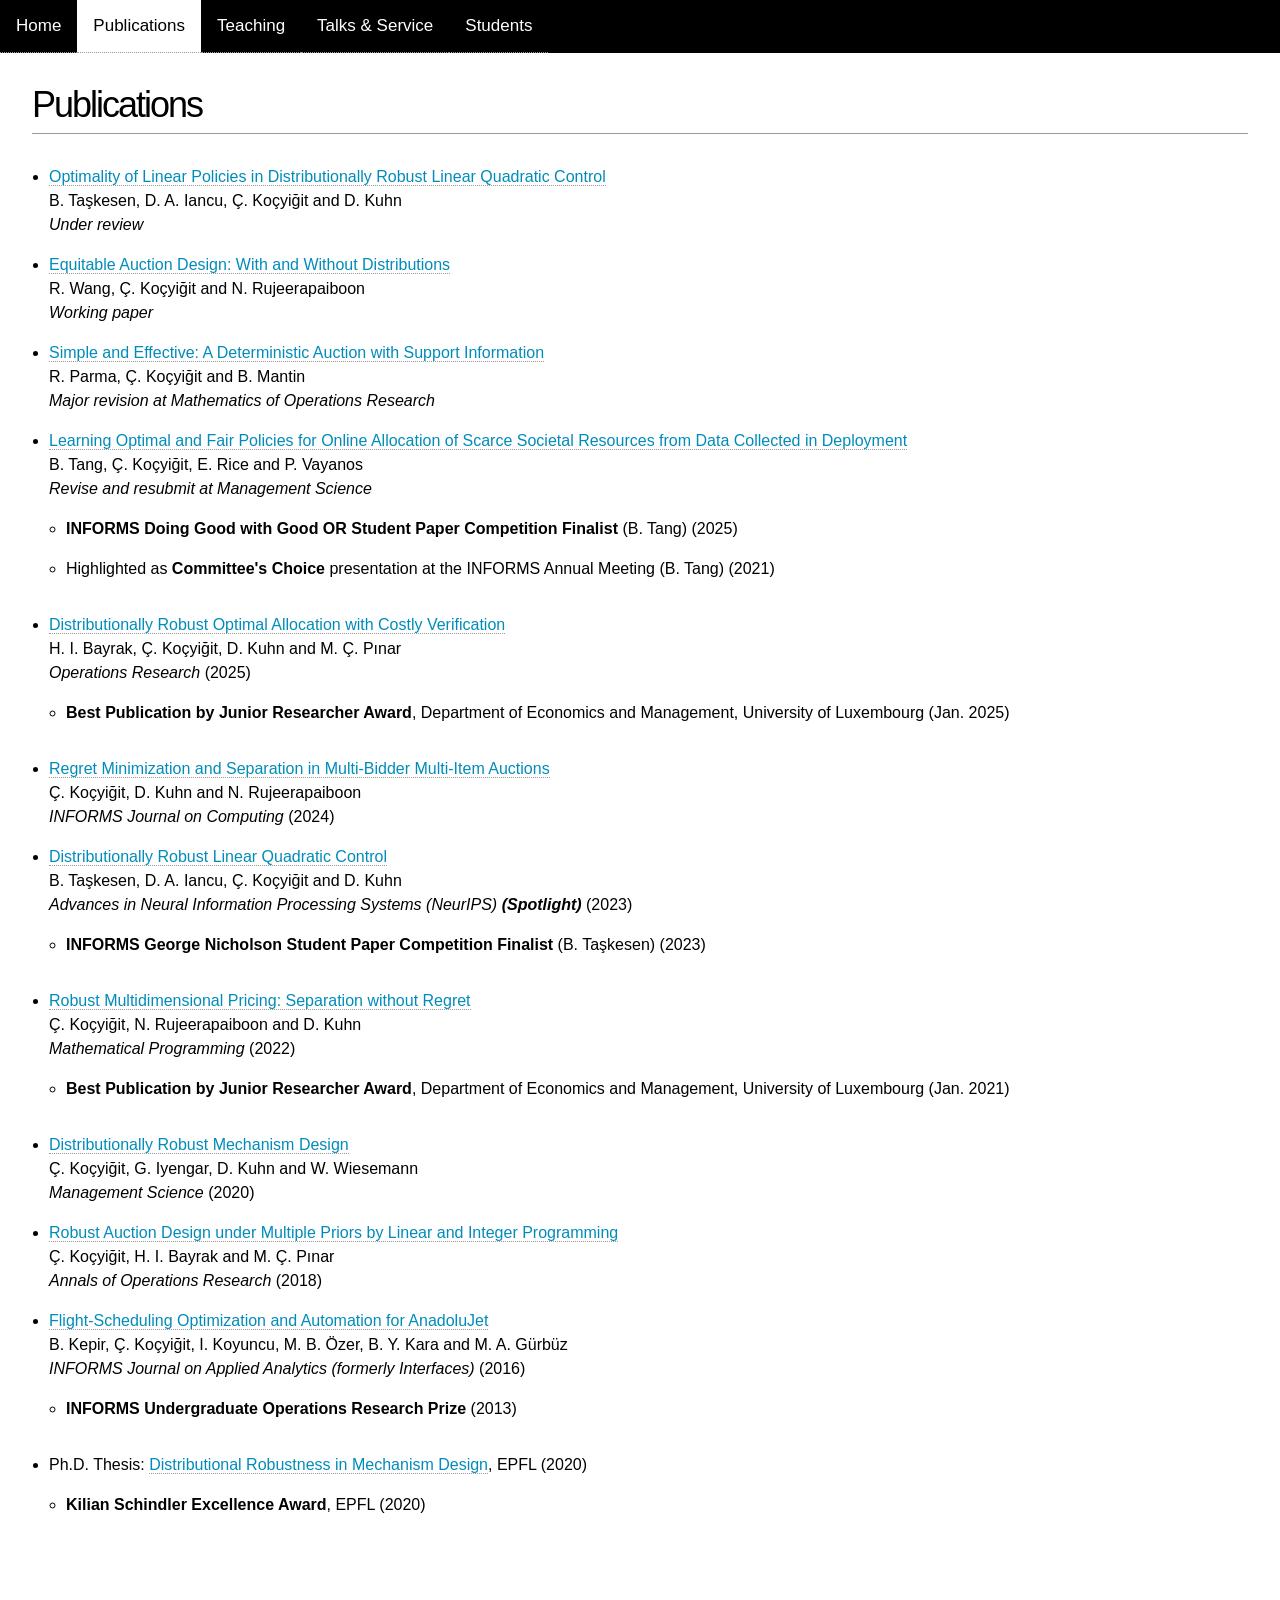
==== publications.html @ d16f3bf9 "Add files via upload" ====
<!DOCTYPE html PUBLIC "-//W3C//DTD XHTML 1.0 Strict//EN"
"http://www.w3.org/TR/xhtml1/DTD/xhtml1-strict.dtd">

<html xmlns="http://www.w3.org/1999/xhtml" xml:lang="en" lang="en">

<head>
    <!-- Global site tag (gtag.js) - Google Analytics -->
    <script async src="https://www.googletagmanager.com/gtag/js?id=UA-120623450-2"></script>
    <script>
        window.dataLayer = window.dataLayer || [];
        function gtag() { dataLayer.push(arguments); }
        gtag('js', new Date());

        gtag('config', 'UA-120623450-2');
    </script>

     <meta http-equiv="Content-Type" content="text/html; charset=utf-8"/>


     <title>cagilkocyigit</title>

     <style type="text/css">
        * { margin: 0; padding: 0; }
        body { background-color:white; font: 16px Helvetica, Sans-Serif; line-height: 24px;}
        .clear { clear: both; }
        #page-wrap {  width: 95%; max-width: 1400px; margin: 40px auto 60px; }
        #pic { float: right; margin: 40px 0 0 0; }
        h1 { margin: 0 0 16px 0; padding: 0 0 16px 0; font-size: 36px; font-weight: normal; letter-spacing: -2px; border-bottom: 1px solid #999; }
        h2 { font-size: 20px; margin: 0 0 6px 0; position: relative; }
        h2 span { position: absolute; bottom: 0; right: 0; font-style: italic; font-family: Georgia, Serif; font-size: 16px; color: #999; font-weight: normal; }
        p { margin: 0 0 16px 0; }
        a { color: #008CBA; text-decoration: none; border-bottom: 1px dotted #999; }
        a:hover { border-bottom-style: solid; color: black; }
        ul { margin: 0 0 32px 17px; }
        #objective { width: 100%; max-width: 1100px; float: left; }
        #objective p { font-family: Georgia, Serif; color: #666; }
        dt { font-style: normal; font-weight: bold; font-size: 18px; text-align: left; padding: 0 26px 0 0; width: 700px; float: left; height: 50px;  }
        dd { width: 100%; max-width: 1400px; float: left; }
        dd.clear { float: none; margin: 0; height: 15px; }
.topnav {
  overflow: hidden;
  background-color: black;
}
.topnav a {
  float: left;
  color: white;
  text-align: center;
  padding: 14px 16px;
  text-decoration: none;
  font-size: 17px;
}

.topnav a:hover {
  background-color: black;
  color: #008CBA;
}

.topnav a.active {
  background-color: white;
  color: black;
}
        /* Media Queries */
        @media (max-width: 600px) {
            h1 { font-size: 1.8rem; } /* Smaller heading on mobile */
            h2 { font-size: 1.2rem; } /* Smaller subheading on mobile */
            p { font-size: 0.8rem; } /* Smaller text on mobile */
li { font-size: 0.8rem; } /* Smaller text on mobile */
            .topnav a { font-size: 0.875rem; padding: 8px; } /* Adjust topnav links */
        }
     </style>
</head>

<body>
<div class="topnav">
  <a href="index.html">Home</a>
  <a class="active" href="publications.html">Publications</a>
  <a href="teaching.html">Teaching</a>
  <a href="talksandservice.html">Talks & Service</a>
<a href="students.html">Students</a>
</div>
    <div id="page-wrap">
    
        <div id="contact-info" class="vcard">
        
            <!-- Microformats! -->
        
            <h1 class="fn">Publications </h1>
</div>


        
        <div class="clear"></div>
        
        <dl>

            <dd class="clear"></dd>
            
            <dd>
		<ul>
<li><p><a href="https://arxiv.org/pdf/2508.11858">Optimality of Linear Policies in Distributionally Robust Linear Quadratic Control</a><br />
		B. Taşkesen, D. A. Iancu, Ç. Koçyiğit and D. Kuhn<br />
		<i>Under review</i> <br /> </p></li>

<li><p><a href="https://arxiv.org/pdf/2502.08369">Equitable Auction Design: With and Without Distributions</a><br />
		R. Wang, Ç. Koçyiğit and  N. Rujeerapaiboon<br />
		<i>Working paper</i> <br /> </p></li>

<li><p><a href="https://optimization-online.org/2024/09/simple-and-effective-a-deterministic-auction-with-support-information">Simple and Effective: A Deterministic Auction with Support Information</a><br />
		R. Parma, Ç. Koçyiğit and  B. Mantin<br />
		<i>Major revision at Mathematics of Operations Research</i> <br /> </p></li>

		<li><p><a href="https://arxiv.org/pdf/2311.13765.pdf">Learning Optimal and Fair Policies for Online Allocation of Scarce Societal Resources from Data Collected in Deployment</a><br />
		B. Tang, Ç. Koçyiğit, E. Rice and P. Vayanos <br />
		<i>Revise and resubmit at Management Science</I> <br /> </p></li>
		<ul><li><strong>INFORMS Doing Good with Good OR Student Paper Competition Finalist </strong> (B. Tang) (2025) </p></li>
		<li>Highlighted as <strong>Committee's Choice</strong> presentation at the INFORMS Annual Meeting (B. Tang) (2021) </p></li></ul>

		<li><p><a href="https://arxiv.org/pdf/2211.15122.pdf">Distributionally Robust Optimal Allocation with Costly Verification</a><br />
		H. I. Bayrak, Ç. Koçyiğit, D. Kuhn and  M. Ç. Pınar<br />
		<i>Operations Research </i> (2025) <br /> </p>
<ul><li><strong>Best Publication by Junior Researcher Award</strong>, Department of Economics and
Management, University of Luxembourg (Jan. 2025)</p></li></ul>

		<li><p><a href="https://pubsonline.informs.org/doi/abs/10.1287/ijoc.2022.0275">Regret Minimization and Separation in Multi-Bidder Multi-Item Auctions</a><br />
		Ç. Koçyiğit, D. Kuhn and  N. Rujeerapaiboon<br />
		<i>INFORMS Journal on Computing</i> (2024) <br /> </p></li>

		<li><p><a href="https://openreview.net/forum?id=hE5RWzQyvf">Distributionally Robust Linear Quadratic Control</a><br />
		B. Taşkesen, D. A. Iancu, Ç. Koçyiğit and D. Kuhn<br />
		<i>Advances in Neural Information Processing Systems (NeurIPS) <strong>(Spotlight)</strong></I> (2023) <br /> </p></li>
		<ul><li><strong>INFORMS George Nicholson Student Paper Competition Finalist </strong> (B. Taşkesen) (2023) </p></li></ul>

                <li><p><a href="https://link.springer.com/article/10.1007/s10107-021-01615-4">Robust Multidimensional Pricing: Separation without Regret</a><br />
		Ç. Koçyiğit, N. Rujeerapaiboon and D. Kuhn<br />
        <i>Mathematical Programming</i> (2022)<br /> </p>
		<ul><li><strong>Best Publication by Junior Researcher Award</strong>, Department of Economics and
Management, University of Luxembourg (Jan. 2021)</p></li></ul>

                <li><p><a href="https://pubsonline.informs.org/doi/abs/10.1287/mnsc.2018.3219">Distributionally Robust Mechanism Design</a><br />
		Ç. Koçyiğit, G. Iyengar, D. Kuhn and W. Wiesemann<br />
		<i>Management Science</i> (2020)<br /></p>

                <li><p><a href="https://link.springer.com/article/10.1007/s10479-017-2416-4">Robust Auction Design under Multiple Priors by Linear and Integer Programming</a><br />
		Ç. Koçyiğit, H. I. Bayrak and M. Ç. Pınar<br />
 		<i>Annals of Operations Research</i> (2018)<br /></p>

                <li><p><a href="https://pubsonline.informs.org/doi/abs/10.1287/inte.2016.0853">Flight-Scheduling Optimization and Automation for AnadoluJet</a><br />
		B. Kepir, Ç. Koçyiğit, I. Koyuncu, M. B. Özer, B. Y. Kara and M. A. Gürbüz<br />
		<i>INFORMS Journal on Applied Analytics (formerly Interfaces)</i> (2016)<br />
		<ul><li><strong>INFORMS Undergraduate Operations Research Prize</strong> (2013)</p></li></ul>
		<li><p>Ph.D. Thesis: <a href="https://infoscience.epfl.ch/record/278903">Distributional Robustness in Mechanism Design</a>,
		EPFL (2020)</p></li>
		<ul><li><strong>Kilian Schindler Excellence Award</strong>, EPFL (2020)</p></li></ul>
		</ul>

            </dd>
            
            <dd class="clear"></dd>

<!--         <dt>Papers in Preparation</dt>
            <dd>
		<ul>
		<li><p>Learning Optimal Policies for Online Allocation of Scarce Societal Resources from Data Collected in Deployment,
		B. Tang, Ç. Koçyiğit, E. Rice and P. Vayanos.
		<i>In Preparation for Submission to Management Science.</I> <br /> </p></li>

		<li><p>A Simple and Deterministic Auction with Revenue Guarantees,
		R. Parma, Ç. Koçyiğit and B. Mantin. 
		<i>In Preparation for Submission to Manufacturing & Service Operations Management.</I> <br /> </p></li>

		</ul>

            </dd>
            
            <dd class="clear"></dd> -->
            
            <dd class="clear"></dd>
            
        
        <div class="clear"></div>
    
    </div>

</body>

</html>
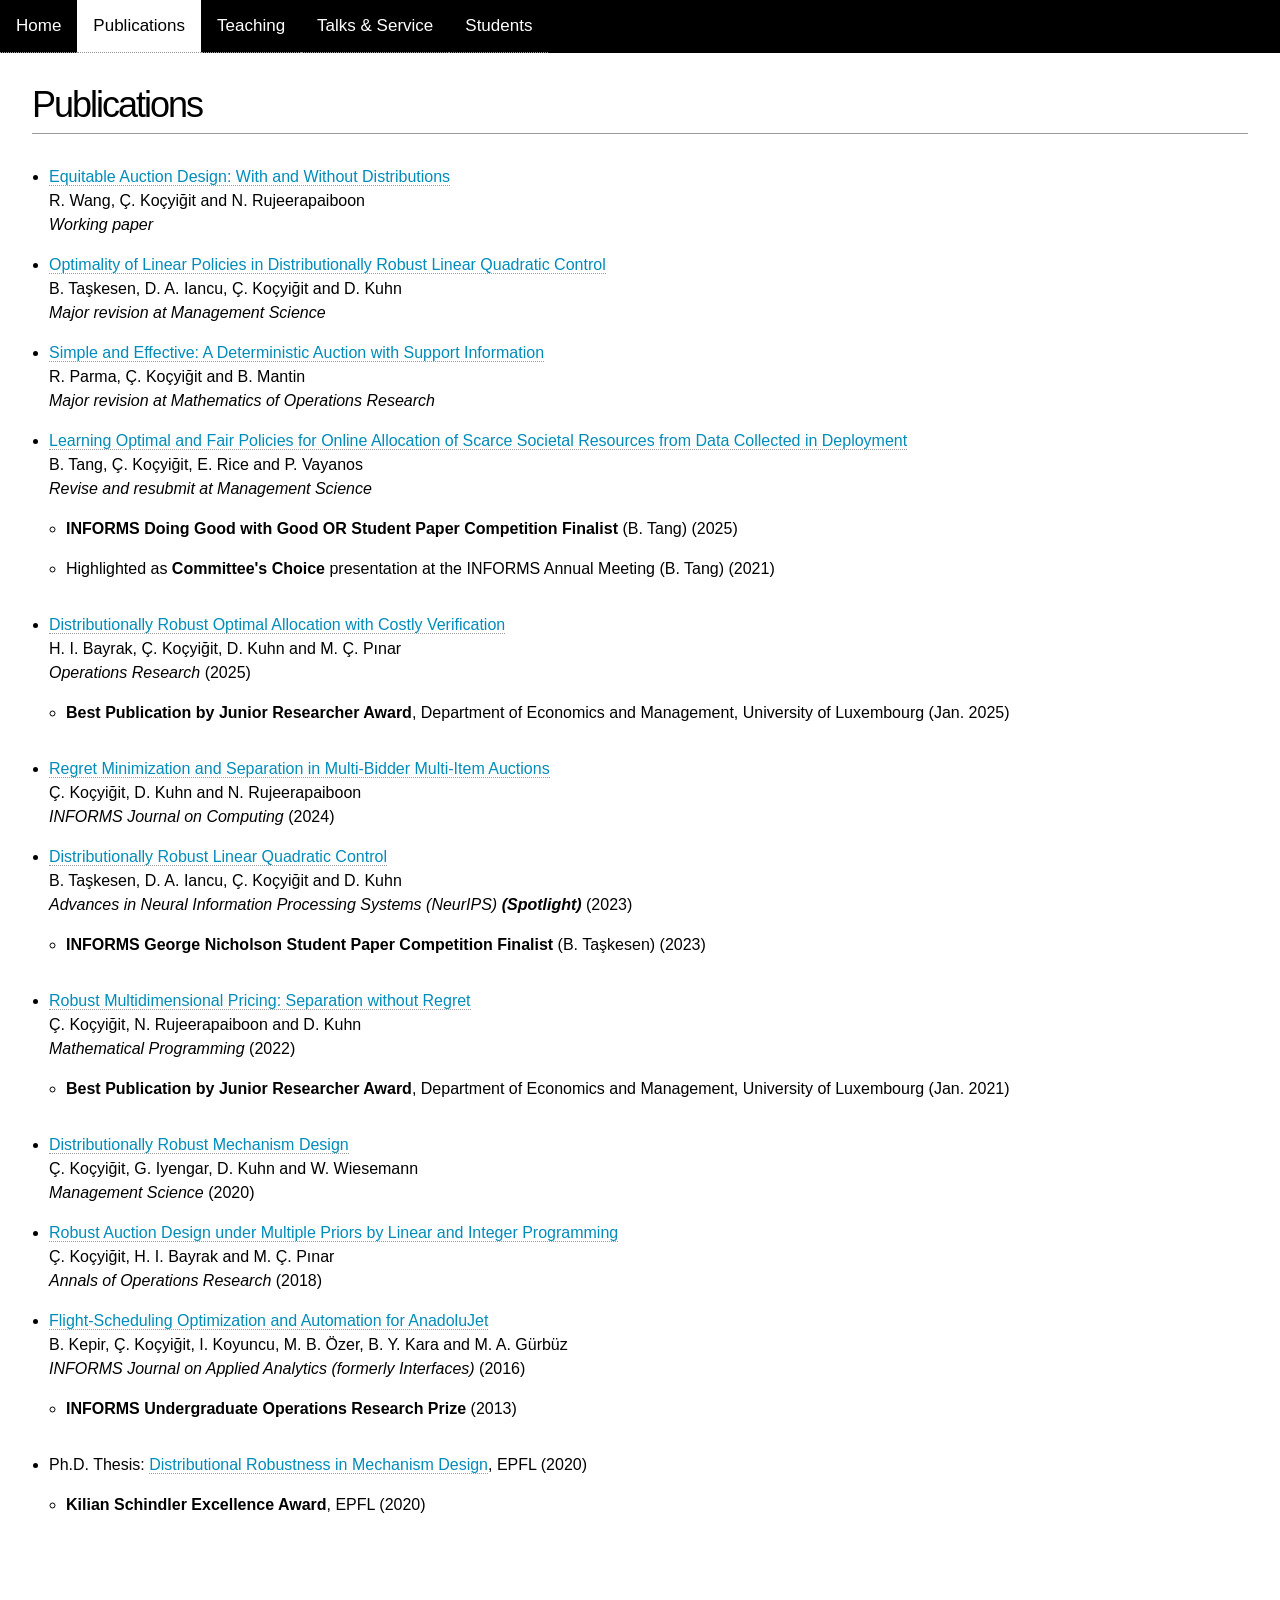
==== commit e720d71f: "Add files via upload" ====
--- a/publications.html
+++ b/publications.html
@@ -97,15 +97,15 @@
             
             <dd>
 		<ul>
-<li><p><a href="https://arxiv.org/pdf/2508.11858">Optimality of Linear Policies in Distributionally Robust Linear Quadratic Control</a><br />
-		B. Taşkesen, D. A. Iancu, Ç. Koçyiğit and D. Kuhn<br />
-		<i>Under review</i> <br /> </p></li>
-
 <li><p><a href="https://arxiv.org/pdf/2502.08369">Equitable Auction Design: With and Without Distributions</a><br />
 		R. Wang, Ç. Koçyiğit and  N. Rujeerapaiboon<br />
 		<i>Working paper</i> <br /> </p></li>
 
-<li><p><a href="https://optimization-online.org/2024/09/simple-and-effective-a-deterministic-auction-with-support-information">Simple and Effective: A Deterministic Auction with Support Information</a><br />
+<li><p><a href="https://arxiv.org/pdf/2508.11858">Optimality of Linear Policies in Distributionally Robust Linear Quadratic Control</a><br />
+		B. Taşkesen, D. A. Iancu, Ç. Koçyiğit and D. Kuhn<br />
+		<i>Major revision at Management Science</i> <br /> </p></li>
+
+<li><p><a href="https://papers.ssrn.com/sol3/papers.cfm?abstract_id=5705342">Simple and Effective: A Deterministic Auction with Support Information</a><br />
 		R. Parma, Ç. Koçyiğit and  B. Mantin<br />
 		<i>Major revision at Mathematics of Operations Research</i> <br /> </p></li>
 
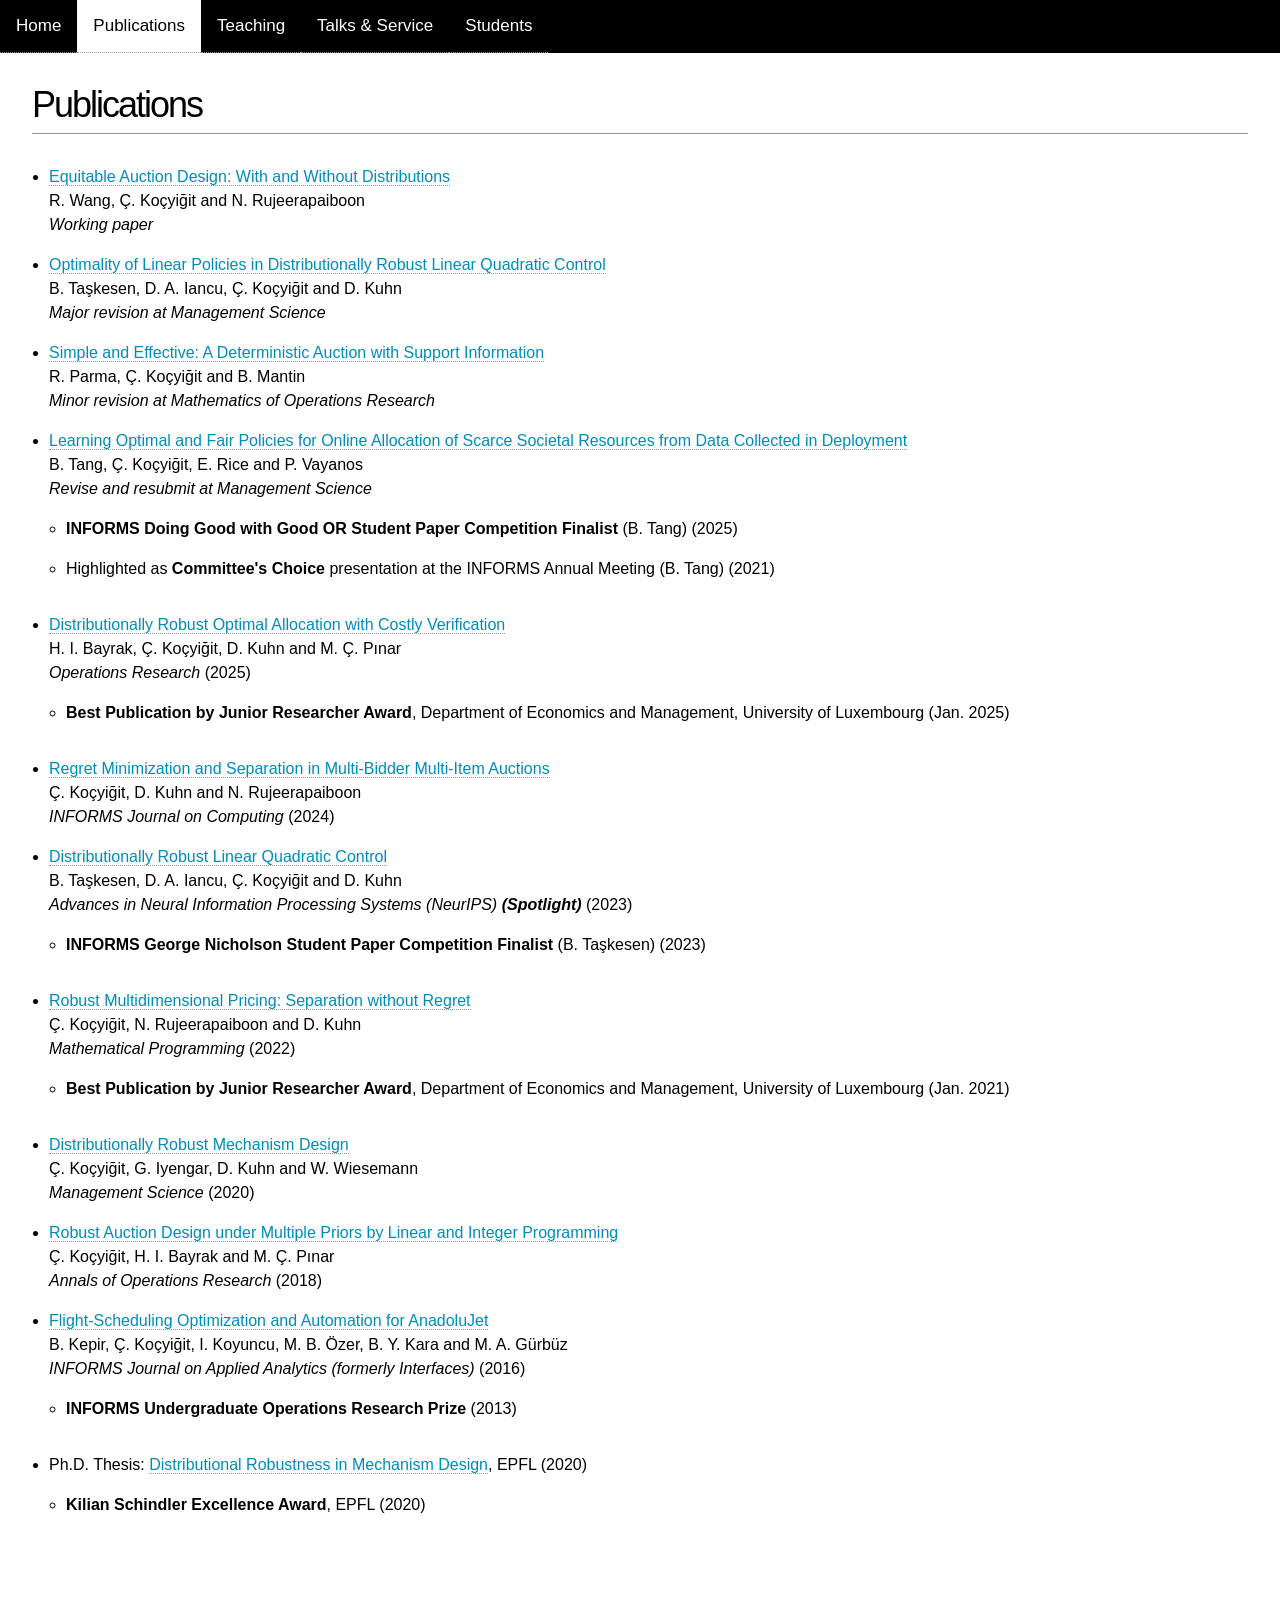
==== commit e28979ce: "Add files via upload" ====
--- a/publications.html
+++ b/publications.html
@@ -107,7 +107,7 @@
 
 <li><p><a href="https://papers.ssrn.com/sol3/papers.cfm?abstract_id=5705342">Simple and Effective: A Deterministic Auction with Support Information</a><br />
 		R. Parma, Ç. Koçyiğit and  B. Mantin<br />
-		<i>Major revision at Mathematics of Operations Research</i> <br /> </p></li>
+		<i>Minor revision at Mathematics of Operations Research</i> <br /> </p></li>
 
 		<li><p><a href="https://arxiv.org/pdf/2311.13765.pdf">Learning Optimal and Fair Policies for Online Allocation of Scarce Societal Resources from Data Collected in Deployment</a><br />
 		B. Tang, Ç. Koçyiğit, E. Rice and P. Vayanos <br />
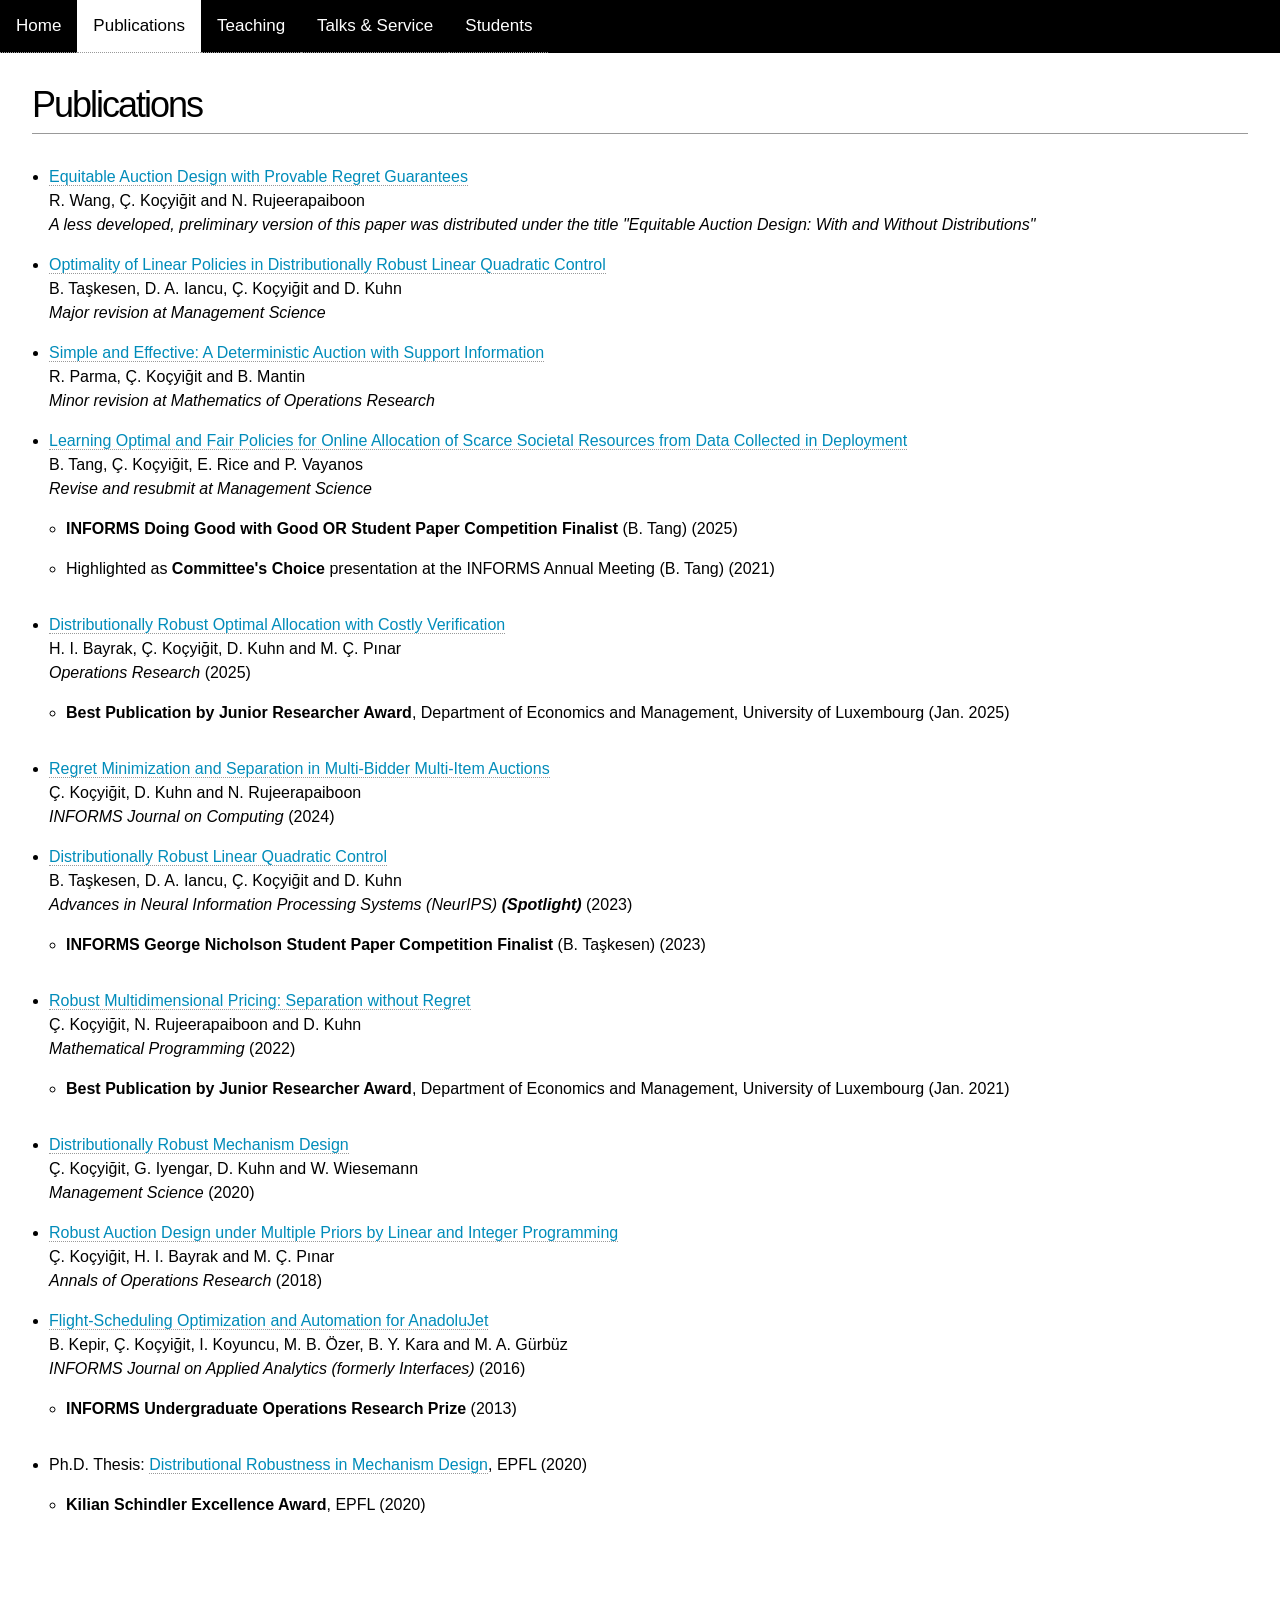
==== commit 76f3d3fb: "Add files via upload" ====
--- a/publications.html
+++ b/publications.html
@@ -97,9 +97,9 @@
             
             <dd>
 		<ul>
-<li><p><a href="https://arxiv.org/pdf/2502.08369">Equitable Auction Design: With and Without Distributions</a><br />
+<li><p><a href="https://papers.ssrn.com/sol3/papers.cfm?abstract_id=7005998&__cf_chl_f_tk=wZNvV1.OBYGqK0n_U7yCTQyguQd2hVqvRyywHK9gBp0-1783003890-1.0.1.1-TVsMXAPM4e9HEQJLXVnhU08RAbnN6eTkF7VQjbKF1mc">Equitable Auction Design with Provable Regret Guarantees</a><br />
 		R. Wang, Ç. Koçyiğit and  N. Rujeerapaiboon<br />
-		<i>Working paper</i> <br /> </p></li>
+		<i>A less developed, preliminary version of this paper was distributed under the title "Equitable Auction Design: With and Without Distributions"</I> <br /> </p></li>
 
 <li><p><a href="https://arxiv.org/pdf/2508.11858">Optimality of Linear Policies in Distributionally Robust Linear Quadratic Control</a><br />
 		B. Taşkesen, D. A. Iancu, Ç. Koçyiğit and D. Kuhn<br />
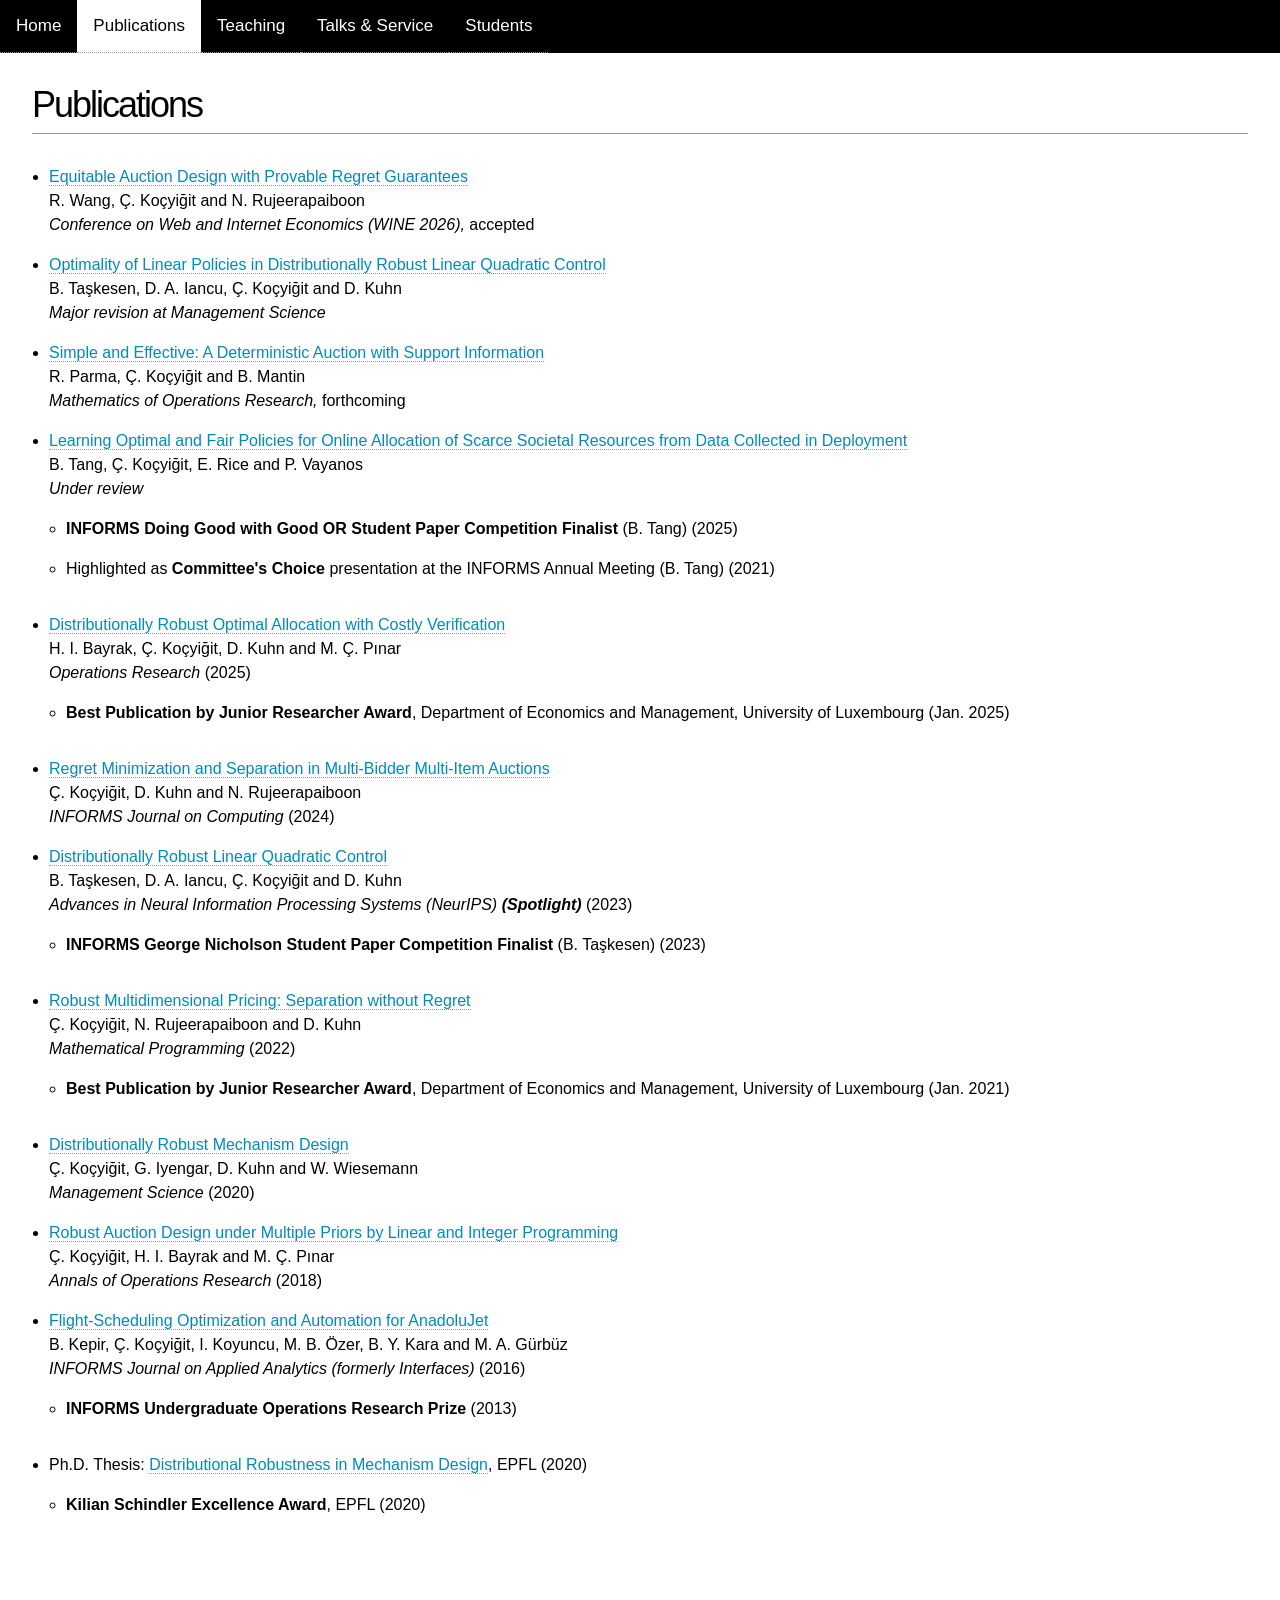
==== commit 96323462: "Add files via upload" ====
--- a/publications.html
+++ b/publications.html
@@ -99,7 +99,7 @@
 		<ul>
 <li><p><a href="https://papers.ssrn.com/sol3/papers.cfm?abstract_id=7005998&__cf_chl_f_tk=wZNvV1.OBYGqK0n_U7yCTQyguQd2hVqvRyywHK9gBp0-1783003890-1.0.1.1-TVsMXAPM4e9HEQJLXVnhU08RAbnN6eTkF7VQjbKF1mc">Equitable Auction Design with Provable Regret Guarantees</a><br />
 		R. Wang, Ç. Koçyiğit and  N. Rujeerapaiboon<br />
-		<i>A less developed, preliminary version of this paper was distributed under the title "Equitable Auction Design: With and Without Distributions"</I> <br /> </p></li>
+		<i>Conference on Web and Internet Economics (WINE 2026), </I> accepted  <br /> </p></li>
 
 <li><p><a href="https://arxiv.org/pdf/2508.11858">Optimality of Linear Policies in Distributionally Robust Linear Quadratic Control</a><br />
 		B. Taşkesen, D. A. Iancu, Ç. Koçyiğit and D. Kuhn<br />
@@ -107,11 +107,11 @@
 
 <li><p><a href="https://papers.ssrn.com/sol3/papers.cfm?abstract_id=5705342">Simple and Effective: A Deterministic Auction with Support Information</a><br />
 		R. Parma, Ç. Koçyiğit and  B. Mantin<br />
-		<i>Minor revision at Mathematics of Operations Research</i> <br /> </p></li>
+		<i>Mathematics of Operations Research, </I> forthcoming <br /> </p></li>
 
 		<li><p><a href="https://arxiv.org/pdf/2311.13765.pdf">Learning Optimal and Fair Policies for Online Allocation of Scarce Societal Resources from Data Collected in Deployment</a><br />
 		B. Tang, Ç. Koçyiğit, E. Rice and P. Vayanos <br />
-		<i>Revise and resubmit at Management Science</I> <br /> </p></li>
+		<i>Under review</I> <br /> </p></li>
 		<ul><li><strong>INFORMS Doing Good with Good OR Student Paper Competition Finalist </strong> (B. Tang) (2025) </p></li>
 		<li>Highlighted as <strong>Committee's Choice</strong> presentation at the INFORMS Annual Meeting (B. Tang) (2021) </p></li></ul>
 
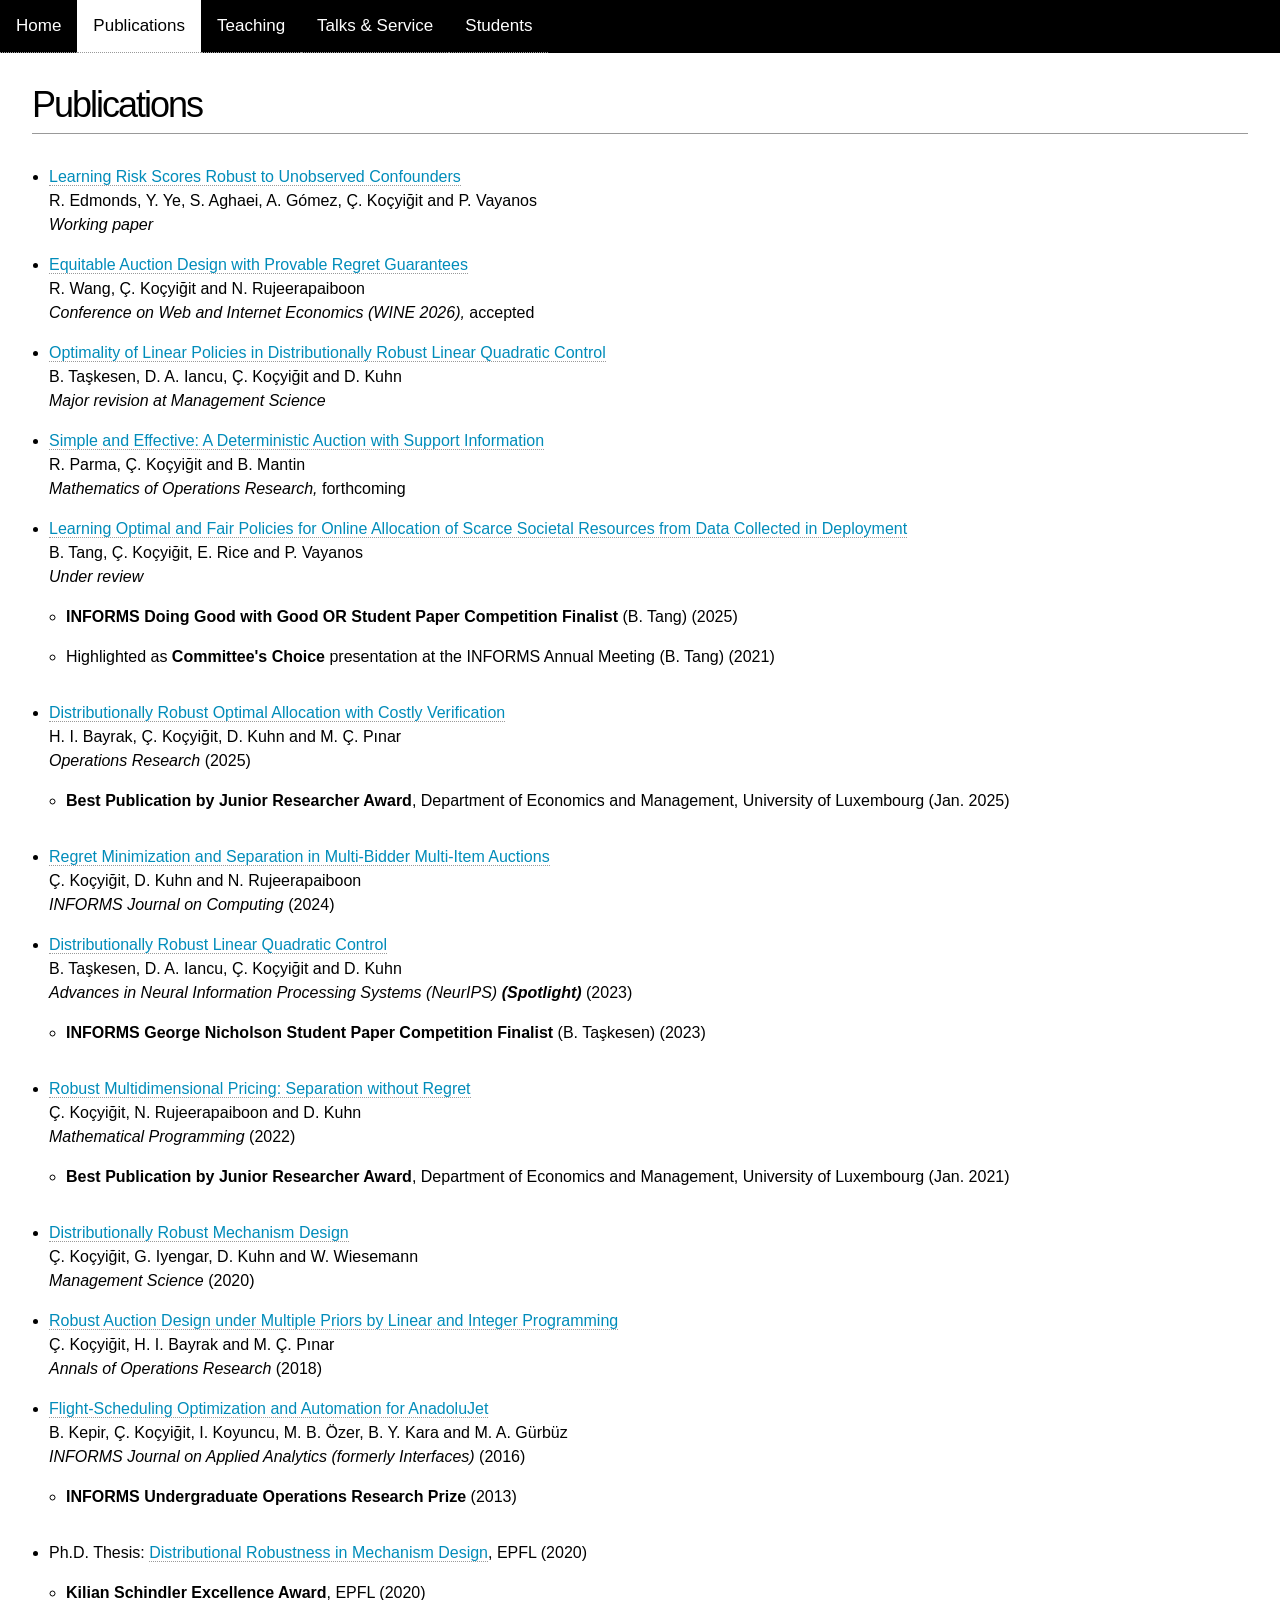
==== commit 31bb384d: "Add files via upload" ====
--- a/publications.html
+++ b/publications.html
@@ -97,6 +97,10 @@
             
             <dd>
 		<ul>
+<li><p><a href="https://optimization-online.org/2026/09/learning-risk-scores-robust-to-unobserved-confounders/">Learning Risk Scores Robust to Unobserved Confounders</a><br />
+		R. Edmonds, Y. Ye, S. Aghaei, A. Gómez, Ç. Koçyiğit and P. Vayanos<br />
+		<i>Working paper </I>  <br /> </p></li>
+
 <li><p><a href="https://papers.ssrn.com/sol3/papers.cfm?abstract_id=7005998&__cf_chl_f_tk=wZNvV1.OBYGqK0n_U7yCTQyguQd2hVqvRyywHK9gBp0-1783003890-1.0.1.1-TVsMXAPM4e9HEQJLXVnhU08RAbnN6eTkF7VQjbKF1mc">Equitable Auction Design with Provable Regret Guarantees</a><br />
 		R. Wang, Ç. Koçyiğit and  N. Rujeerapaiboon<br />
 		<i>Conference on Web and Internet Economics (WINE 2026), </I> accepted  <br /> </p></li>
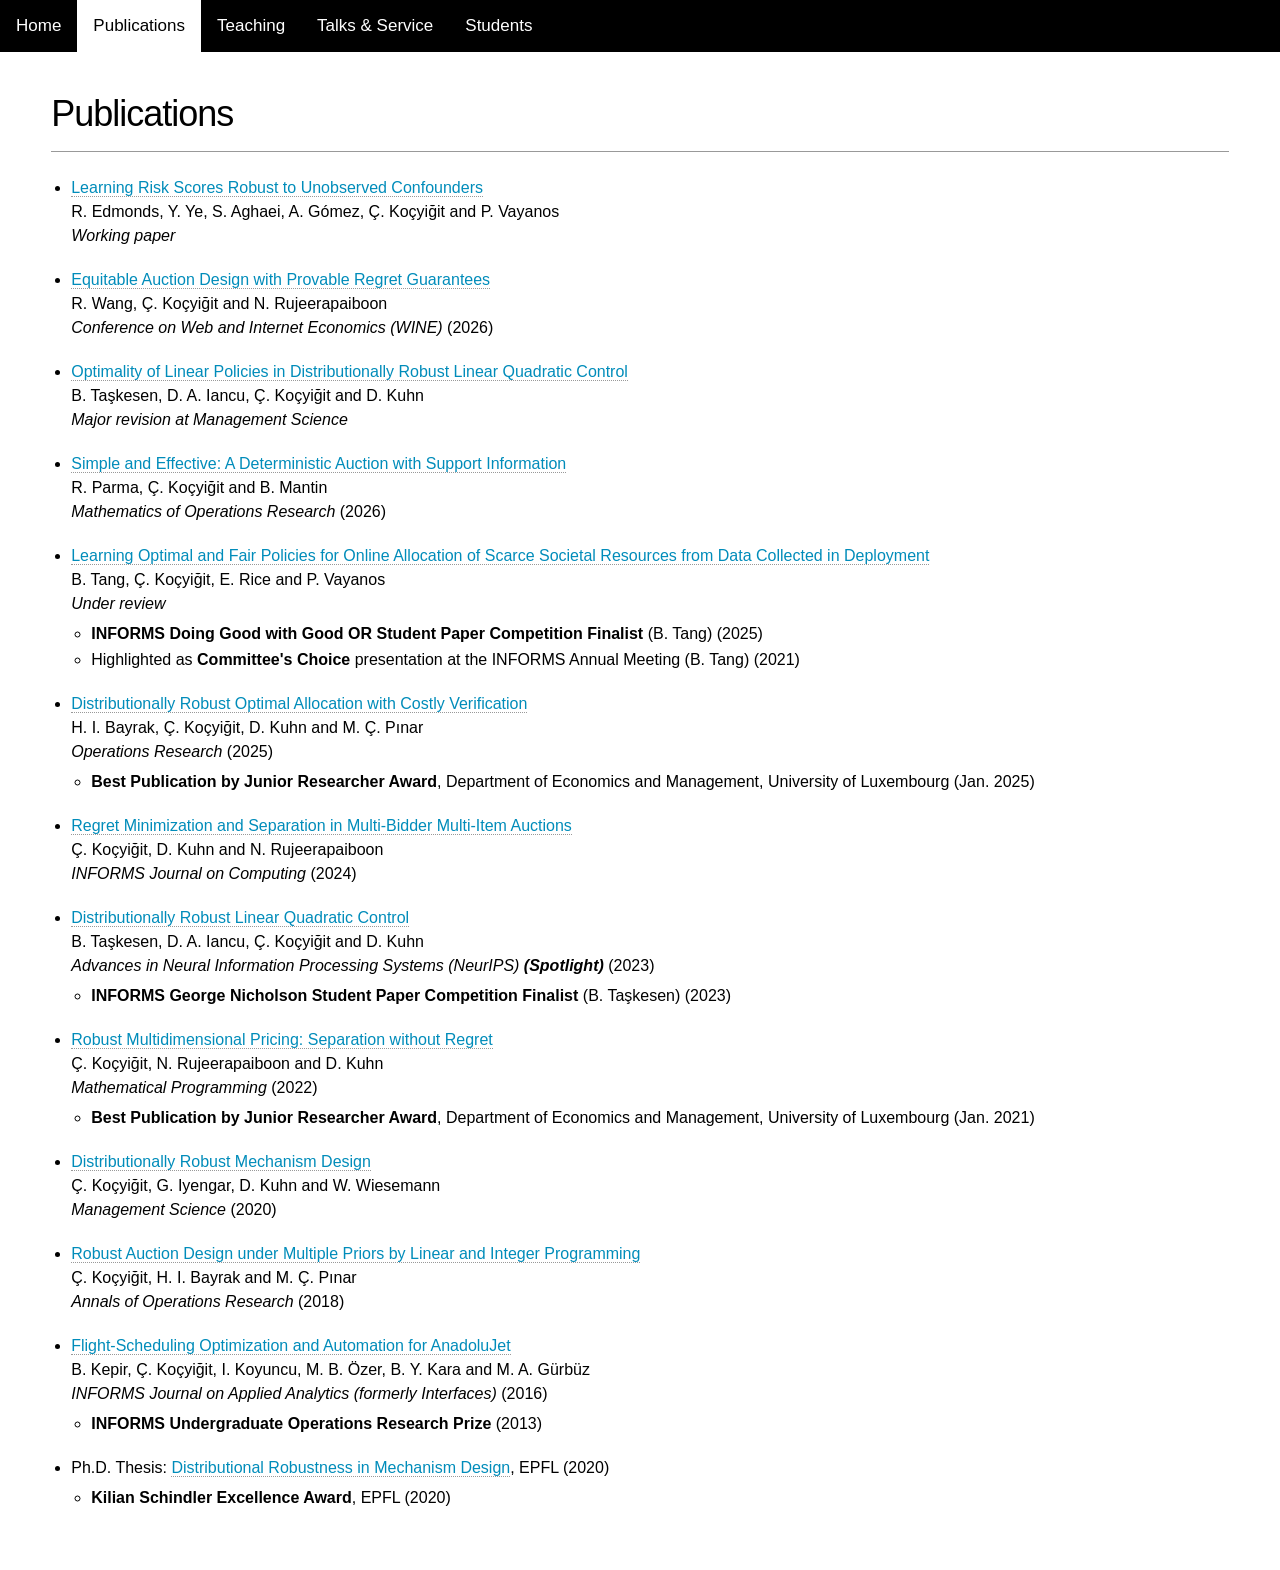
==== commit 4819d954: "Add files via upload" ====
--- a/publications.html
+++ b/publications.html
@@ -1,190 +1,153 @@
-<!DOCTYPE html PUBLIC "-//W3C//DTD XHTML 1.0 Strict//EN"
-"http://www.w3.org/TR/xhtml1/DTD/xhtml1-strict.dtd">
-
-<html xmlns="http://www.w3.org/1999/xhtml" xml:lang="en" lang="en">
-
-<head>
-    <!-- Global site tag (gtag.js) - Google Analytics -->
-    <script async src="https://www.googletagmanager.com/gtag/js?id=UA-120623450-2"></script>
-    <script>
-        window.dataLayer = window.dataLayer || [];
-        function gtag() { dataLayer.push(arguments); }
-        gtag('js', new Date());
-
-        gtag('config', 'UA-120623450-2');
-    </script>
-
-     <meta http-equiv="Content-Type" content="text/html; charset=utf-8"/>
-
-
-     <title>cagilkocyigit</title>
-
-     <style type="text/css">
-        * { margin: 0; padding: 0; }
-        body { background-color:white; font: 16px Helvetica, Sans-Serif; line-height: 24px;}
-        .clear { clear: both; }
-        #page-wrap {  width: 95%; max-width: 1400px; margin: 40px auto 60px; }
-        #pic { float: right; margin: 40px 0 0 0; }
-        h1 { margin: 0 0 16px 0; padding: 0 0 16px 0; font-size: 36px; font-weight: normal; letter-spacing: -2px; border-bottom: 1px solid #999; }
-        h2 { font-size: 20px; margin: 0 0 6px 0; position: relative; }
-        h2 span { position: absolute; bottom: 0; right: 0; font-style: italic; font-family: Georgia, Serif; font-size: 16px; color: #999; font-weight: normal; }
-        p { margin: 0 0 16px 0; }
-        a { color: #008CBA; text-decoration: none; border-bottom: 1px dotted #999; }
-        a:hover { border-bottom-style: solid; color: black; }
-        ul { margin: 0 0 32px 17px; }
-        #objective { width: 100%; max-width: 1100px; float: left; }
-        #objective p { font-family: Georgia, Serif; color: #666; }
-        dt { font-style: normal; font-weight: bold; font-size: 18px; text-align: left; padding: 0 26px 0 0; width: 700px; float: left; height: 50px;  }
-        dd { width: 100%; max-width: 1400px; float: left; }
-        dd.clear { float: none; margin: 0; height: 15px; }
-.topnav {
-  overflow: hidden;
-  background-color: black;
-}
-.topnav a {
-  float: left;
-  color: white;
-  text-align: center;
-  padding: 14px 16px;
-  text-decoration: none;
-  font-size: 17px;
-}
+<!DOCTYPE html>
+<html lang="en">
 
-.topnav a:hover {
-  background-color: black;
-  color: #008CBA;
-}
+<head>
+  <!-- Global site tag (gtag.js) - Google Analytics -->
+  <script async src="https://www.googletagmanager.com/gtag/js?id=UA-120623450-2"></script>
+  <script>
+    window.dataLayer = window.dataLayer || [];
+    function gtag() { dataLayer.push(arguments); }
+    gtag('js', new Date());
 
-.topnav a.active {
-  background-color: white;
-  color: black;
-}
-        /* Media Queries */
-        @media (max-width: 600px) {
-            h1 { font-size: 1.8rem; } /* Smaller heading on mobile */
-            h2 { font-size: 1.2rem; } /* Smaller subheading on mobile */
-            p { font-size: 0.8rem; } /* Smaller text on mobile */
-li { font-size: 0.8rem; } /* Smaller text on mobile */
-            .topnav a { font-size: 0.875rem; padding: 8px; } /* Adjust topnav links */
-        }
-     </style>
-</head>
-
-<body>
-<div class="topnav">
-  <a href="index.html">Home</a>
-  <a class="active" href="publications.html">Publications</a>
-  <a href="teaching.html">Teaching</a>
-  <a href="talksandservice.html">Talks & Service</a>
-<a href="students.html">Students</a>
-</div>
-    <div id="page-wrap">
-    
-        <div id="contact-info" class="vcard">
-        
-            <!-- Microformats! -->
-        
-            <h1 class="fn">Publications </h1>
-</div>
-
-
-        
-        <div class="clear"></div>
-        
-        <dl>
-
-            <dd class="clear"></dd>
-            
+    gtag('config', 'UA-120623450-2');
+  </script>
+  <meta charset="utf-8" />
+  <meta name="viewport" content="width=device-width, initial-scale=1" />
+
+  <title>cagilkocyigit</title>
+
+  <link rel="stylesheet" href="style.css" />
+</head>
+
+<body class="page-publications">
+
+  <nav class="topnav">
+    <a href="index.html">Home</a>
+    <a class="active" href="publications.html">Publications</a>
+    <a href="teaching.html">Teaching</a>
+    <a href="talksandservice.html">Talks &amp; Service</a>
+    <a href="students.html">Students</a>
+  </nav>
+
+  <main class="wrap">
+
+    <h1>Publications</h1>
+
+    <ul class="pubs">
+      <li class="pub">
+        <div class="pub-title"><a href="https://optimization-online.org/2026/09/learning-risk-scores-robust-to-unobserved-confounders/">Learning Risk Scores Robust to Unobserved Confounders</a></div>
+        <div class="pub-authors">R. Edmonds, Y. Ye, S. Aghaei, A. Gómez, Ç. Koçyiğit and P. Vayanos</div>
+        <div class="pub-venue"><i>Working paper </i></div>
+      </li>
+
+      <li class="pub">
+        <div class="pub-title"><a href="https://papers.ssrn.com/sol3/papers.cfm?abstract_id=7005998&__cf_chl_f_tk=wZNvV1.OBYGqK0n_U7yCTQyguQd2hVqvRyywHK9gBp0-1783003890-1.0.1.1-TVsMXAPM4e9HEQJLXVnhU08RAbnN6eTkF7VQjbKF1mc">Equitable Auction Design with Provable Regret Guarantees</a></div>
+        <div class="pub-authors">R. Wang, Ç. Koçyiğit and N. Rujeerapaiboon</div>
+        <div class="pub-venue"><i>Conference on Web and Internet Economics (WINE) </i> (2026)</div>
+      </li>
+
+      <li class="pub">
+        <div class="pub-title"><a href="https://arxiv.org/pdf/2508.11858">Optimality of Linear Policies in Distributionally Robust Linear Quadratic Control</a></div>
+        <div class="pub-authors">B. Taşkesen, D. A. Iancu, Ç. Koçyiğit and D. Kuhn</div>
+        <div class="pub-venue"><i>Major revision at Management Science</i></div>
+      </li>
+
+      <li class="pub">
+        <div class="pub-title"><a href="https://papers.ssrn.com/sol3/papers.cfm?abstract_id=5705342">Simple and Effective: A Deterministic Auction with Support Information</a></div>
+        <div class="pub-authors">R. Parma, Ç. Koçyiğit and B. Mantin</div>
+        <div class="pub-venue"><i>Mathematics of Operations Research </i> (2026) </div>
+      </li>
+
+      <li class="pub">
+        <div class="pub-title"><a href="https://arxiv.org/pdf/2311.13765.pdf">Learning Optimal and Fair Policies for Online Allocation of Scarce Societal Resources from Data Collected in Deployment</a></div>
+        <div class="pub-authors">B. Tang, Ç. Koçyiğit, E. Rice and P. Vayanos</div>
+        <div class="pub-venue"><i>Under review</i></div>
+        <ul class="awards">
+          <li><strong>INFORMS Doing Good with Good OR Student Paper Competition Finalist </strong> (B. Tang) (2025)</li>
+          <li>Highlighted as <strong>Committee's Choice</strong> presentation at the INFORMS Annual Meeting (B. Tang) (2021)</li>
+        </ul>
+      </li>
+
+      <li class="pub">
+        <div class="pub-title"><a href="https://arxiv.org/pdf/2211.15122.pdf">Distributionally Robust Optimal Allocation with Costly Verification</a></div>
+        <div class="pub-authors">H. I. Bayrak, Ç. Koçyiğit, D. Kuhn and M. Ç. Pınar</div>
+        <div class="pub-venue"><i>Operations Research </i> (2025)</div>
+        <ul class="awards">
+          <li><strong>Best Publication by Junior Researcher Award</strong>, Department of Economics and Management, University of Luxembourg (Jan. 2025)</li>
+        </ul>
+      </li>
+
+      <li class="pub">
+        <div class="pub-title"><a href="https://pubsonline.informs.org/doi/abs/10.1287/ijoc.2022.0275">Regret Minimization and Separation in Multi-Bidder Multi-Item Auctions</a></div>
+        <div class="pub-authors">Ç. Koçyiğit, D. Kuhn and N. Rujeerapaiboon</div>
+        <div class="pub-venue"><i>INFORMS Journal on Computing</i> (2024)</div>
+      </li>
+
+      <li class="pub">
+        <div class="pub-title"><a href="https://openreview.net/forum?id=hE5RWzQyvf">Distributionally Robust Linear Quadratic Control</a></div>
+        <div class="pub-authors">B. Taşkesen, D. A. Iancu, Ç. Koçyiğit and D. Kuhn</div>
+        <div class="pub-venue"><i>Advances in Neural Information Processing Systems (NeurIPS) <strong>(Spotlight)</strong></i> (2023)</div>
+        <ul class="awards">
+          <li><strong>INFORMS George Nicholson Student Paper Competition Finalist </strong> (B. Taşkesen) (2023)</li>
+        </ul>
+      </li>
+
+      <li class="pub">
+        <div class="pub-title"><a href="https://link.springer.com/article/10.1007/s10107-021-01615-4">Robust Multidimensional Pricing: Separation without Regret</a></div>
+        <div class="pub-authors">Ç. Koçyiğit, N. Rujeerapaiboon and D. Kuhn</div>
+        <div class="pub-venue"><i>Mathematical Programming</i> (2022)</div>
+        <ul class="awards">
+          <li><strong>Best Publication by Junior Researcher Award</strong>, Department of Economics and Management, University of Luxembourg (Jan. 2021)</li>
+        </ul>
+      </li>
+
+      <li class="pub">
+        <div class="pub-title"><a href="https://pubsonline.informs.org/doi/abs/10.1287/mnsc.2018.3219">Distributionally Robust Mechanism Design</a></div>
+        <div class="pub-authors">Ç. Koçyiğit, G. Iyengar, D. Kuhn and W. Wiesemann</div>
+        <div class="pub-venue"><i>Management Science</i> (2020)</div>
+      </li>
+
+      <li class="pub">
+        <div class="pub-title"><a href="https://link.springer.com/article/10.1007/s10479-017-2416-4">Robust Auction Design under Multiple Priors by Linear and Integer Programming</a></div>
+        <div class="pub-authors">Ç. Koçyiğit, H. I. Bayrak and M. Ç. Pınar</div>
+        <div class="pub-venue"><i>Annals of Operations Research</i> (2018)</div>
+      </li>
+
+      <li class="pub">
+        <div class="pub-title"><a href="https://pubsonline.informs.org/doi/abs/10.1287/inte.2016.0853">Flight-Scheduling Optimization and Automation for AnadoluJet</a></div>
+        <div class="pub-authors">B. Kepir, Ç. Koçyiğit, I. Koyuncu, M. B. Özer, B. Y. Kara and M. A. Gürbüz</div>
+        <div class="pub-venue"><i>INFORMS Journal on Applied Analytics (formerly Interfaces)</i> (2016)</div>
+        <ul class="awards">
+          <li><strong>INFORMS Undergraduate Operations Research Prize</strong> (2013)</li>
+        </ul>
+      </li>
+
+      <li class="pub">
+        <div class="pub-title">Ph.D. Thesis: <a href="https://infoscience.epfl.ch/record/278903">Distributional Robustness in Mechanism Design</a>, EPFL (2020)</div>
+        <ul class="awards">
+          <li><strong>Kilian Schindler Excellence Award</strong>, EPFL (2020)</li>
+        </ul>
+      </li>
+    </ul>
+
+<!--         <dt>Papers in Preparation</dt>
             <dd>
 		<ul>
-<li><p><a href="https://optimization-online.org/2026/09/learning-risk-scores-robust-to-unobserved-confounders/">Learning Risk Scores Robust to Unobserved Confounders</a><br />
-		R. Edmonds, Y. Ye, S. Aghaei, A. Gómez, Ç. Koçyiğit and P. Vayanos<br />
-		<i>Working paper </I>  <br /> </p></li>
-
-<li><p><a href="https://papers.ssrn.com/sol3/papers.cfm?abstract_id=7005998&__cf_chl_f_tk=wZNvV1.OBYGqK0n_U7yCTQyguQd2hVqvRyywHK9gBp0-1783003890-1.0.1.1-TVsMXAPM4e9HEQJLXVnhU08RAbnN6eTkF7VQjbKF1mc">Equitable Auction Design with Provable Regret Guarantees</a><br />
-		R. Wang, Ç. Koçyiğit and  N. Rujeerapaiboon<br />
-		<i>Conference on Web and Internet Economics (WINE 2026), </I> accepted  <br /> </p></li>
-
-<li><p><a href="https://arxiv.org/pdf/2508.11858">Optimality of Linear Policies in Distributionally Robust Linear Quadratic Control</a><br />
-		B. Taşkesen, D. A. Iancu, Ç. Koçyiğit and D. Kuhn<br />
-		<i>Major revision at Management Science</i> <br /> </p></li>
-
-<li><p><a href="https://papers.ssrn.com/sol3/papers.cfm?abstract_id=5705342">Simple and Effective: A Deterministic Auction with Support Information</a><br />
-		R. Parma, Ç. Koçyiğit and  B. Mantin<br />
-		<i>Mathematics of Operations Research, </I> forthcoming <br /> </p></li>
-
-		<li><p><a href="https://arxiv.org/pdf/2311.13765.pdf">Learning Optimal and Fair Policies for Online Allocation of Scarce Societal Resources from Data Collected in Deployment</a><br />
-		B. Tang, Ç. Koçyiğit, E. Rice and P. Vayanos <br />
-		<i>Under review</I> <br /> </p></li>
-		<ul><li><strong>INFORMS Doing Good with Good OR Student Paper Competition Finalist </strong> (B. Tang) (2025) </p></li>
-		<li>Highlighted as <strong>Committee's Choice</strong> presentation at the INFORMS Annual Meeting (B. Tang) (2021) </p></li></ul>
-
-		<li><p><a href="https://arxiv.org/pdf/2211.15122.pdf">Distributionally Robust Optimal Allocation with Costly Verification</a><br />
-		H. I. Bayrak, Ç. Koçyiğit, D. Kuhn and  M. Ç. Pınar<br />
-		<i>Operations Research </i> (2025) <br /> </p>
-<ul><li><strong>Best Publication by Junior Researcher Award</strong>, Department of Economics and
-Management, University of Luxembourg (Jan. 2025)</p></li></ul>
-
-		<li><p><a href="https://pubsonline.informs.org/doi/abs/10.1287/ijoc.2022.0275">Regret Minimization and Separation in Multi-Bidder Multi-Item Auctions</a><br />
-		Ç. Koçyiğit, D. Kuhn and  N. Rujeerapaiboon<br />
-		<i>INFORMS Journal on Computing</i> (2024) <br /> </p></li>
-
-		<li><p><a href="https://openreview.net/forum?id=hE5RWzQyvf">Distributionally Robust Linear Quadratic Control</a><br />
-		B. Taşkesen, D. A. Iancu, Ç. Koçyiğit and D. Kuhn<br />
-		<i>Advances in Neural Information Processing Systems (NeurIPS) <strong>(Spotlight)</strong></I> (2023) <br /> </p></li>
-		<ul><li><strong>INFORMS George Nicholson Student Paper Competition Finalist </strong> (B. Taşkesen) (2023) </p></li></ul>
-
-                <li><p><a href="https://link.springer.com/article/10.1007/s10107-021-01615-4">Robust Multidimensional Pricing: Separation without Regret</a><br />
-		Ç. Koçyiğit, N. Rujeerapaiboon and D. Kuhn<br />
-        <i>Mathematical Programming</i> (2022)<br /> </p>
-		<ul><li><strong>Best Publication by Junior Researcher Award</strong>, Department of Economics and
-Management, University of Luxembourg (Jan. 2021)</p></li></ul>
-
-                <li><p><a href="https://pubsonline.informs.org/doi/abs/10.1287/mnsc.2018.3219">Distributionally Robust Mechanism Design</a><br />
-		Ç. Koçyiğit, G. Iyengar, D. Kuhn and W. Wiesemann<br />
-		<i>Management Science</i> (2020)<br /></p>
-
-                <li><p><a href="https://link.springer.com/article/10.1007/s10479-017-2416-4">Robust Auction Design under Multiple Priors by Linear and Integer Programming</a><br />
-		Ç. Koçyiğit, H. I. Bayrak and M. Ç. Pınar<br />
- 		<i>Annals of Operations Research</i> (2018)<br /></p>
-
-                <li><p><a href="https://pubsonline.informs.org/doi/abs/10.1287/inte.2016.0853">Flight-Scheduling Optimization and Automation for AnadoluJet</a><br />
-		B. Kepir, Ç. Koçyiğit, I. Koyuncu, M. B. Özer, B. Y. Kara and M. A. Gürbüz<br />
-		<i>INFORMS Journal on Applied Analytics (formerly Interfaces)</i> (2016)<br />
-		<ul><li><strong>INFORMS Undergraduate Operations Research Prize</strong> (2013)</p></li></ul>
-		<li><p>Ph.D. Thesis: <a href="https://infoscience.epfl.ch/record/278903">Distributional Robustness in Mechanism Design</a>,
-		EPFL (2020)</p></li>
-		<ul><li><strong>Kilian Schindler Excellence Award</strong>, EPFL (2020)</p></li></ul>
-		</ul>
-
-            </dd>
-            
-            <dd class="clear"></dd>
-
-<!--         <dt>Papers in Preparation</dt>
-            <dd>
-		<ul>
-		<li><p>Learning Optimal Policies for Online Allocation of Scarce Societal Resources from Data Collected in Deployment,
-		B. Tang, Ç. Koçyiğit, E. Rice and P. Vayanos.
+		<li><p>Learning Optimal Policies for Online Allocation of Scarce Societal Resources from Data Collected in Deployment,
+		B. Tang, Ç. Koçyiğit, E. Rice and P. Vayanos.
 		<i>In Preparation for Submission to Management Science.</I> <br /> </p></li>
 
-		<li><p>A Simple and Deterministic Auction with Revenue Guarantees,
-		R. Parma, Ç. Koçyiğit and B. Mantin. 
+		<li><p>A Simple and Deterministic Auction with Revenue Guarantees,
+		R. Parma, Ç. Koçyiğit and B. Mantin. 
 		<i>In Preparation for Submission to Manufacturing & Service Operations Management.</I> <br /> </p></li>
 
-		</ul>
-
-            </dd>
-            
-            <dd class="clear"></dd> -->
-            
-            <dd class="clear"></dd>
-            
-        
-        <div class="clear"></div>
-    
-    </div>
-
-</body>
-
-</html>
+		</ul>
+
+            </dd>
+            
+            <dd class="clear"></dd> -->
+  </main>
+
+</body>
+
+</html>
--- a/style.css
+++ b/style.css
@@ -0,0 +1,80 @@
+/* Shared stylesheet */
+
+* { margin: 0; padding: 0; box-sizing: border-box; }
+html { -webkit-text-size-adjust: 100%; text-size-adjust: 100%; }
+body { background-color: white; color: black; font: 16px/24px Helvetica, Arial, sans-serif; }
+img { max-width: 100%; height: auto; }
+p, li, a { overflow-wrap: break-word; }
+
+a { color: #008CBA; text-decoration: none; border-bottom: 1px dotted #999; }
+a:hover { border-bottom-style: solid; color: black; }
+
+/* ---------- Top bar (as original) ---------- */
+.topnav { overflow: hidden; background-color: black; }
+.topnav a { float: left; color: white; text-align: center; padding: 14px 16px; font-size: 17px; border-bottom: 0; }
+.topnav a:hover { background-color: black; color: #008CBA; }
+.topnav a.active { background-color: white; color: black; }
+
+/* ---------- Page ---------- */
+.wrap { width: 92%; max-width: 1200px; margin: 40px auto 60px; }
+.wrap::after { content: ""; display: block; clear: both; }
+.wrap > section + section { margin-top: 48px; }
+
+h1 { margin: 0 0 24px; padding: 0 0 16px; font-size: 36px; line-height: 1.2; font-weight: normal; letter-spacing: -1px; border-bottom: 1px solid #999; }
+h2 { font-size: 16px; line-height: 24px; font-weight: bold; }
+p { margin: 0 0 16px; }
+ul { margin: 0 0 0 20px; }
+li { margin: 0 0 12px; }
+
+/* ---------- Home ---------- */
+#pic { float: right; width: 32%; max-width: 360px; margin: 0 0 24px 40px; }
+.about { clear: both; padding-top: 8px; }
+
+/* ---------- Publications ---------- */
+.pub { margin-bottom: 20px; }
+.awards { margin: 6px 0 0 20px; }
+.awards li { margin: 0 0 2px; }
+
+/* ---------- Teaching ---------- */
+.course { display: list-item; list-style: disc; margin: 0 0 40px 20px; }
+.course h2 { text-decoration: underline; }
+.course p { margin: 0; }
+.quotes { margin: 16px 0 0 20px; }
+.quotes ul { margin-left: 20px; }
+.quotes li { margin: 0 0 8px; }
+
+/* ---------- Talks & Service ---------- */
+.talks li { margin: 0 0 4px; }
+.service-row { margin: 0 0 20px; }
+.service-row h2 { margin: 0 0 8px; }
+.service-row li { margin: 0 0 4px; }
+
+/* ---------- Students ---------- */
+.person { margin: 0 0 36px; }
+.person::after { content: ""; display: block; clear: both; }
+.person img { float: left; width: 15%; min-width: 96px; max-width: 170px; border: 1px dotted black; margin: 4px 24px 12px 0; }
+.person h2 { display: inline; }
+.person h2 span { font-weight: normal; }
+.person p { margin: 0; }
+.masters li { margin: 0 0 12px; }
+.masters span { display: block; }
+
+/* ---------- Tablets ---------- */
+@media (max-width: 800px) {
+  h1 { font-size: 30px; }
+  #pic { width: 38%; margin-left: 24px; }
+}
+
+/* ---------- Phones ---------- */
+@media (max-width: 600px) {
+  body { font-size: 15px; line-height: 23px; }
+  h2 { font-size: 15px; line-height: 23px; }
+  .topnav a { font-size: 13.5px; padding: 11px 7px; }
+  .wrap { margin: 24px auto 40px; }
+  h1 { font-size: 26px; letter-spacing: -.5px; margin-bottom: 18px; padding-bottom: 12px; }
+  #pic { float: none; display: block; width: 60%; max-width: 240px; margin: 0 0 20px; }
+  ul, .awards, .quotes ul { margin-left: 18px; }
+  .course { margin-left: 18px; }
+  .quotes { margin-left: 0; }
+  .person img { width: 96px; min-width: 0; margin-right: 16px; }
+}
